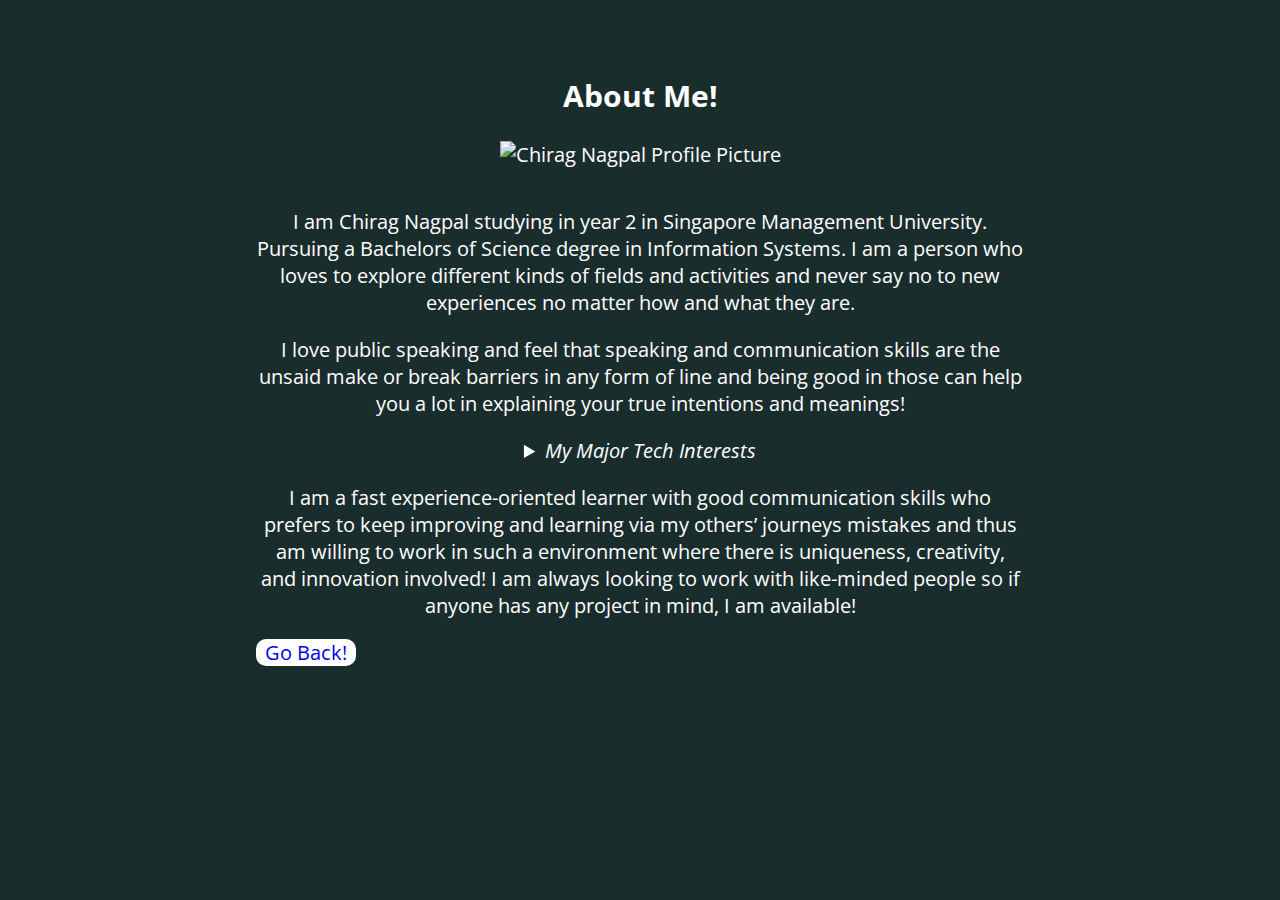
==== htmls/about.html @ bff0e202 "New Commit" ====
<!DOCTYPE html>
<html lang="en">
<head>
    <meta charset="UTF-8">
    <meta http-equiv="X-UA-Compatible" content="IE=edge">
    <meta name="viewport" content="width=device-width, initial-scale=1.0">
    <title>Document</title>
    <link rel="preconnect" href="https://fonts.googleapis.com">
    <link rel="preconnect" href="https://fonts.gstatic.com" crossorigin>
    <link rel="preconnect" href="https://fonts.gstatic.com" crossorigin>
    <link href="https://fonts.googleapis.com/css2?family=Electrolize&family=Lacquer&family=Open+Sans:wght@300&family=Orbitron&display=swap" 
    rel="stylesheet">
    <style>
        body {
            /* background-image: url("../images/calm.jpeg"); */
            background-color: rgb(26, 45, 45);
            opacity: 100%;
            background-size: 100% 100%;
            font-family: 'Orbitron', sans-serif;
            margin: 0;
            padding: 0;
            text-align: center;
            color: white;
            font-size: 40px;
            font-weight: bold;
        }

        .image_me {
            width: 280px;
            height: 320px;
            margin-bottom: 20px;
        }


        /* about you */
        .about-you {
            background-color: 301B3F;
            text-align: center;
            list-style: inside;
            align-items: center;
            padding-top: 50px;
            padding-bottom: 50px;
            margin-top: 0;
            font-family: 'Open Sans', sans-serif;
            font-size: 20px;
            font-weight: lighter;
        }

        .text-about {
            display: inline-block;
            width: 60%;
        }

        .interests {
            display: inline-block;
            text-align: left;
        }

        .details {
            margin-bottom: 20px;
        }

        .container.special {
            font-size: 80px;
            font-weight: bolder;
        }
        .go-back-container{
            height: auto;
            width: 100px;
            background-color: white;
            border-radius: 10px;
        }
        .go-back {
            text-decoration: none;
            font-weight: 400;
        }
    </style>
</head>
<body>
    <section class="about-you" id="about_me">
        <div class="text-about">
            <h2>About Me!</h2>

            <img class="image_me" src="./images/chirag.jpeg" alt="Chirag Nagpal Profile Picture">

            <p>
                I am Chirag Nagpal studying in year 2 in Singapore Management University. Pursuing a Bachelors of Science degree in Information Systems. I am a person who loves to explore different kinds of fields and activities and never say no to new experiences no matter how and what they are. 
            </p>
            <p>
                I love public speaking and feel that speaking and communication skills are the unsaid make or break barriers in any form of line and being good in those can help you a lot in explaining your true intentions and meanings! 
            </p>
            
                
            <details class="details">
                    <summary>
                        <i>My Major Tech Interests</i>
                    </summary>
                    
                <ul class="interests">
                    <li>
                        I am currently in the process of up-skilling myself in the cloud industry trying to specialise in 
                        AWS cloud deployment.
                    </li>
                    <li>
                        I have a high interest in Cybersecurity related fields and have had hands on experience especially in Ethical Hacking using Kali Linux.
                    </li>
                    <li>
                        I somewhere enjoy working in the field of Web Development and creating interactive and dynamic Web Pages using HTML, CSS, PHP, JavaScript, and NodeJS.
                    </li>
                    <li>
                        Having worked in the Artificial Intelligence space for quite some time, I have learned about Machine Learning, Classification, and Regression Models in detail thus helping me develop various AWS ML packs (ready-to-use algorithm containers).
                    </li>
                </ul>
            </details>
            <p>
                I am a fast experience-oriented learner with good communication skills who prefers to keep improving and learning via my others’ journeys mistakes and thus am willing to work in such a environment where there is uniqueness, creativity, and innovation involved! I am always looking to work with like-minded people so if anyone has any project in mind, I am available!
            </p>

            <div class="go-back-container">
                <a class="go-back" href="../index.html"> Go Back!</a>
            </div>
            
        </div>


</section>
</body>
</html>
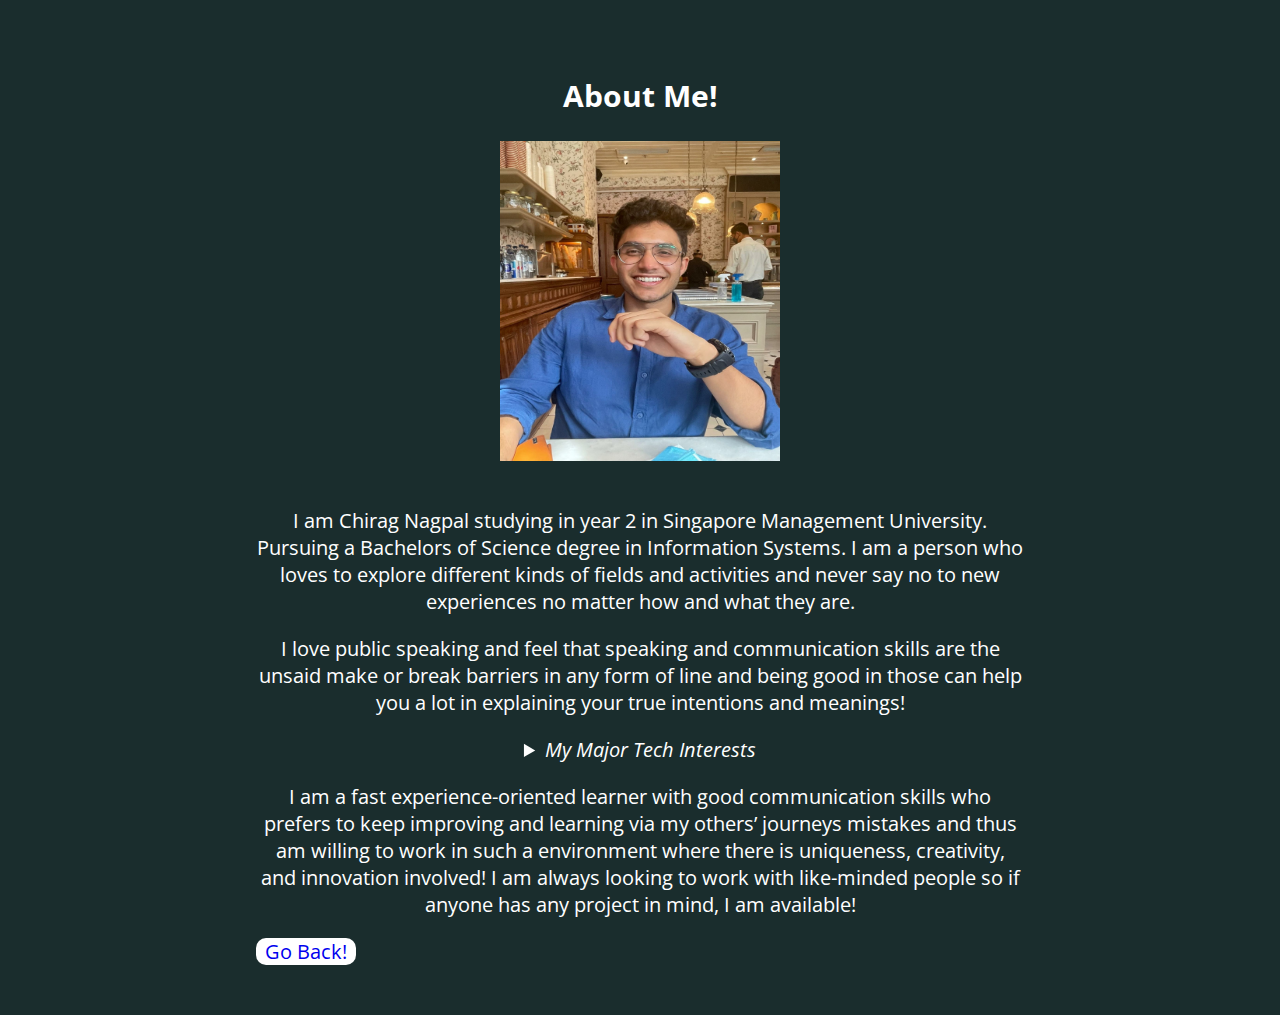
==== commit f157894b: "images" ====
--- a/htmls/about.html
+++ b/htmls/about.html
@@ -81,7 +81,7 @@
         <div class="text-about">
             <h2>About Me!</h2>
 
-            <img class="image_me" src="./images/chirag.jpeg" alt="Chirag Nagpal Profile Picture">
+            <img class="image_me" src="../htmls/images2/chirag.jpeg" alt="Chirag Nagpal Profile Picture">
 
             <p>
                 I am Chirag Nagpal studying in year 2 in Singapore Management University. Pursuing a Bachelors of Science degree in Information Systems. I am a person who loves to explore different kinds of fields and activities and never say no to new experiences no matter how and what they are. 
